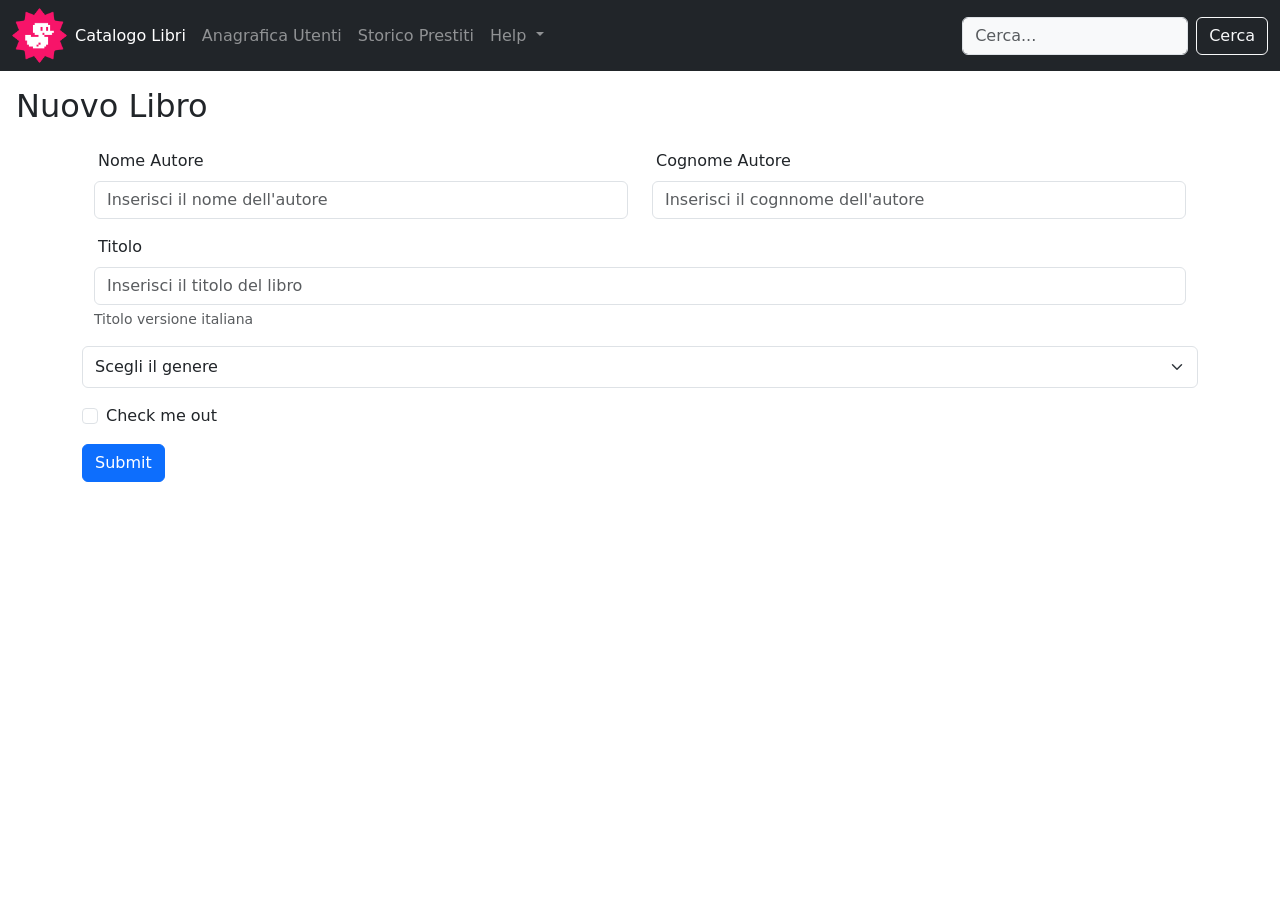
==== new-book.html @ 4e3eb042 "fix values + padding" ====
<!DOCTYPE html>
<html lang="it">

<head>
    <meta charset="UTF-8">
    <meta name="viewport" content="width=device-width, initial-scale=1.0">
    <title>Aggiungi Libro</title>

    <link href="https://cdn.jsdelivr.net/npm/bootstrap@5.3.8/dist/css/bootstrap.min.css" rel="stylesheet"
        integrity="sha384-sRIl4kxILFvY47J16cr9ZwB07vP4J8+LH7qKQnuqkuIAvNWLzeN8tE5YBujZqJLB" crossorigin="anonymous">

    <link rel="stylesheet" href="styles/style.css">

    <link rel="stylesheet" href="https://cdn.jsdelivr.net/npm/bootstrap-icons@1.13.3/font/bootstrap-icons.css">


</head>

<body>
    <!-- inserisco navbar-->

    <nav class="navbar navbar-expand-lg bg-dark">
        <div class="container-fluid">
            <img src="img/duck.png" alt="una paperella molto rock'n'roll" class=" duck-logo">
            <button class="navbar-toggler" type="button" data-bs-toggle="collapse"
                data-bs-target="#navbarSupportedContent" aria-controls="navbarSupportedContent" aria-expanded="false"
                aria-label="Toggle navigation">
                <span class="navbar-toggler-icon text-light">
                    <svg xmlns="http://www.w3.org/2000/svg" width="16" height="16" fill="#fff" class="bi bi-list"
                        viewBox="0 0 16 16">
                        <path fill-rule="evenodd"
                            d="M2.5 12a.5.5 0 0 1 .5-.5h10a.5.5 0 0 1 0 1H3a.5.5 0 0 1-.5-.5m0-4a.5.5 0 0 1 .5-.5h10a.5.5 0 0 1 0 1H3a.5.5 0 0 1-.5-.5m0-4a.5.5 0 0 1 .5-.5h10a.5.5 0 0 1 0 1H3a.5.5 0 0 1-.5-.5" />
                    </svg>
                </span>
            </button>
            <div class="collapse navbar-collapse" id="navbarSupportedContent">
                <ul class="navbar-nav me-auto mb-2 mb-lg-0">
                    <li class="nav-item">
                        <a class="nav-link active" aria-current="page" href="#">Catalogo Libri</a>
                    </li>
                    <li class="nav-item">
                        <a class="nav-link" href="#">Anagrafica Utenti</a>
                    </li>
                    <li class="nav-item">
                        <a class="nav-link" href="#">Storico Prestiti</a>
                    </li>

                    <li class="nav-item dropdown">
                        <a class="nav-link dropdown-toggle" href="#" role="button" data-bs-toggle="dropdown"
                            aria-expanded="false">
                            Help
                        </a>
                        <ul class="dropdown-menu">
                            <li><a class="dropdown-item" href="#">Summon Tutor</a></li>
                            <li><a class="dropdown-item" href="#">Aiuto del Pubblico</a></li>
                            <li>
                                <hr class="dropdown-divider">
                            </li>
                            <li><a class="dropdown-item" href="#">Arrenditi ora</a></li>
                        </ul>
                    </li>
                    <li class="nav-item">
                        <a class="nav-link disabled" aria-disabled="true"></a>
                    </li>
                </ul>
                <form class="d-flex" role="search">
                    <input class="form-control me-2 bg-light text-" type="search" placeholder="Cerca..."
                        aria-label="Search" />
                    <button class="btn text-light btn-outline-light" type="submit">Cerca</button>
                </form>
            </div>
        </div>
    </nav>


    <!-- dispongo main, in cui andrò a inserire la struttura bootstrap e poi il form con i suoi 
    vari componenti-->
    <main class="main">

        <section class="book-form">
            <header class="header">
                <h2 class="page-header fw-light p-3">
                    Nuovo Libro
                </h2>

            </header>

            <div class="wrapper">

                <form>
                    <!-- struttura a row-->
                    <div class="container">
                        <div class="row mx-0">
                            <!-- inserisco 2*input text con col-6 nome autore + cognome autore-->
                            <div class="col-6 mb-3">
                                <label for="author-name" class="form-label mx-1">Nome Autore</label>
                                <input type="text" class="form-control" id="author-name"
                                    placeholder="Inserisci il nome dell'autore" aria-describedby="emailHelp">
                            </div>
                            <div class="col-6 mb-3">
                                <label for="author-surname" class="form-label mx-1">Cognome Autore</label>
                                <input type="text" class="form-control" id="author-surname"
                                    placeholder="Inserisci il cognnome dell'autore" aria-describedby="emailHelp">
                            </div>


                            <!-- inserisco 1*input text con col-12 e testo chiarificatore-->
                            <div class="col-12 mb-3">
                                <label for="author-name" class="form-label mx-1">Titolo</label>
                                <input type="text" class="form-control" id="author-name"
                                    placeholder="Inserisci il titolo del libro" aria-describedby="emailHelp">
                                <div id="title-instructions" class="form-text">Titolo versione italiana</div>
                            </div>

                            <!--Inserisco 3* input text con col-sm-12 e col-lg-4-->
                            <select class="col-sm-12 col-lg-4 form-select pt-2 pb-2 mb-3" aria-label="Default select example">
                                <option selected >Scegli il genere</option>
                                <option value="1">Fantasy</option>
                                <option value="2">Thriller</option>
                                <option value="3">Romantico</option>
                            </select>

                        </div>
                        <!-- il precedente div dovrà avere un border bottom che funge da hr-->
                        <!-- Inserisco text-area con w-100-->

                        <!-- checkbox -->
                        <div class="mb-3 form-check">
                            <input type="checkbox" class="form-check-input" id="check-btn">
                            <label class="form-check-label" for="exampleCheck1">Check me out</label>
                        </div>
                        <!-- button -->
                        <button type="submit" class="btn btn-primary">Submit</button>
                    </div>
                </form>
            </div>
        </section>
    </main>

    <!-- inserisco script bootstrap-->
    <script src="https://cdn.jsdelivr.net/npm/bootstrap@5.3.8/dist/js/bootstrap.bundle.min.js"
        integrity="sha384-FKyoEForCGlyvwx9Hj09JcYn3nv7wiPVlz7YYwJrWVcXK/BmnVDxM+D2scQbITxI"
        crossorigin="anonymous"></script>
</body>

</html>
---- styles/style.css ----
/* -----Navbar---- */


/* Logo */

img.duck-logo {
    width:55px;
}

/* Navbar text color */

input.form-control {
    --bs-text-opacity: black
}

.navbar-toggler {
    border-color: #FFFFFF;
}

.navbar-nav {
    --bs-navbar-active-color:white;
    --bs-nav-link-color: #909294;
    --bs-nav-link-hover-color: white;
    --bs-nav-link-disabled-color: #909294;
}

/* Catalogo Libri */

.btn-add { 
    border:none;
}

/* Table first row invisible*/

table th:first-child {
    display:none; 
}



/* Label */

.label {
    padding:4px 5px;
    font-size:10px;

}

/* Buttons */
 .btn-edit, .btn-bin {
    border-color: #6C757D;
    
 }

  /* Tutti i td nowrap, tranne .title */
 
 td:not(.book-title) {
    white-space: nowrap;
 }

 /* To do list*/
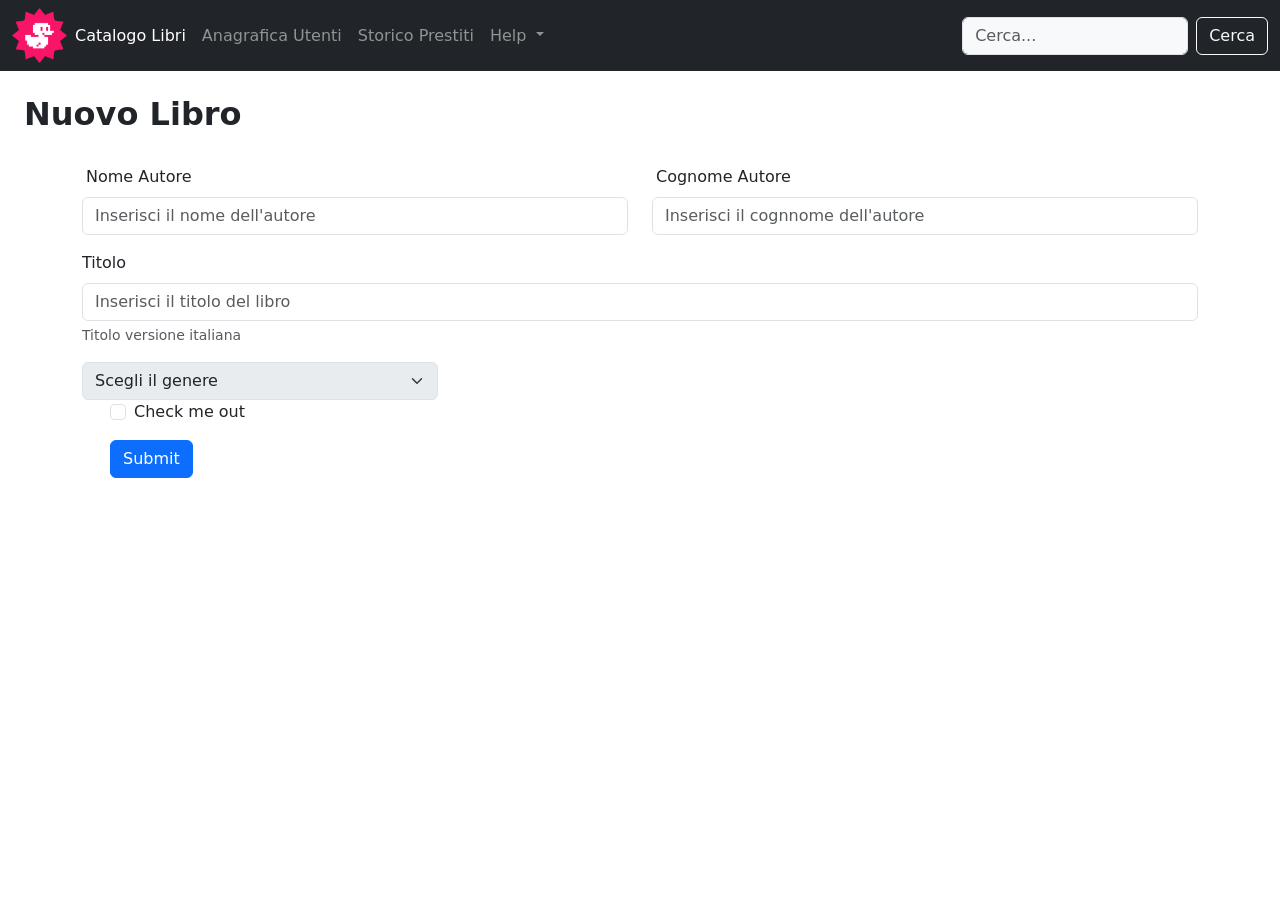
==== commit c8c521dd: "inserisco il select nel div col (svistaaa)" ====
--- a/new-book.html
+++ b/new-book.html
@@ -78,8 +78,8 @@
     <main class="main">
 
         <section class="book-form">
-            <header class="header">
-                <h2 class="page-header fw-light p-3">
+            <header class="header mx-0">
+                <h2 class="page-header fw-light fw-bold p-4">
                     Nuovo Libro
                 </h2>
 
@@ -90,7 +90,7 @@
                 <form>
                     <!-- struttura a row-->
                     <div class="container">
-                        <div class="row mx-0">
+                        <div class="row">
                             <!-- inserisco 2*input text con col-6 nome autore + cognome autore-->
                             <div class="col-6 mb-3">
                                 <label for="author-name" class="form-label mx-1">Nome Autore</label>
@@ -106,31 +106,34 @@
 
                             <!-- inserisco 1*input text con col-12 e testo chiarificatore-->
                             <div class="col-12 mb-3">
-                                <label for="author-name" class="form-label mx-1">Titolo</label>
+                                <label for="author-name" class="form-label">Titolo</label>
                                 <input type="text" class="form-control" id="author-name"
                                     placeholder="Inserisci il titolo del libro" aria-describedby="emailHelp">
                                 <div id="title-instructions" class="form-text">Titolo versione italiana</div>
                             </div>
-
                             <!--Inserisco 3* input text con col-sm-12 e col-lg-4-->
-                            <select class="col-sm-12 col-lg-4 form-select pt-2 pb-2 mb-3" aria-label="Default select example">
+                            <div class="col-12 col-lg-4">
+                            <select class="form-select" aria-label="Disabled select example" disabled>
                                 <option selected >Scegli il genere</option>
                                 <option value="1">Fantasy</option>
                                 <option value="2">Thriller</option>
                                 <option value="3">Romantico</option>
                             </select>
+                            </div>
 
                         </div>
                         <!-- il precedente div dovrà avere un border bottom che funge da hr-->
                         <!-- Inserisco text-area con w-100-->
 
                         <!-- checkbox -->
+                         <div class="container mx-3">
                         <div class="mb-3 form-check">
                             <input type="checkbox" class="form-check-input" id="check-btn">
                             <label class="form-check-label" for="exampleCheck1">Check me out</label>
                         </div>
                         <!-- button -->
                         <button type="submit" class="btn btn-primary">Submit</button>
+                        </div>
                     </div>
                 </form>
             </div>
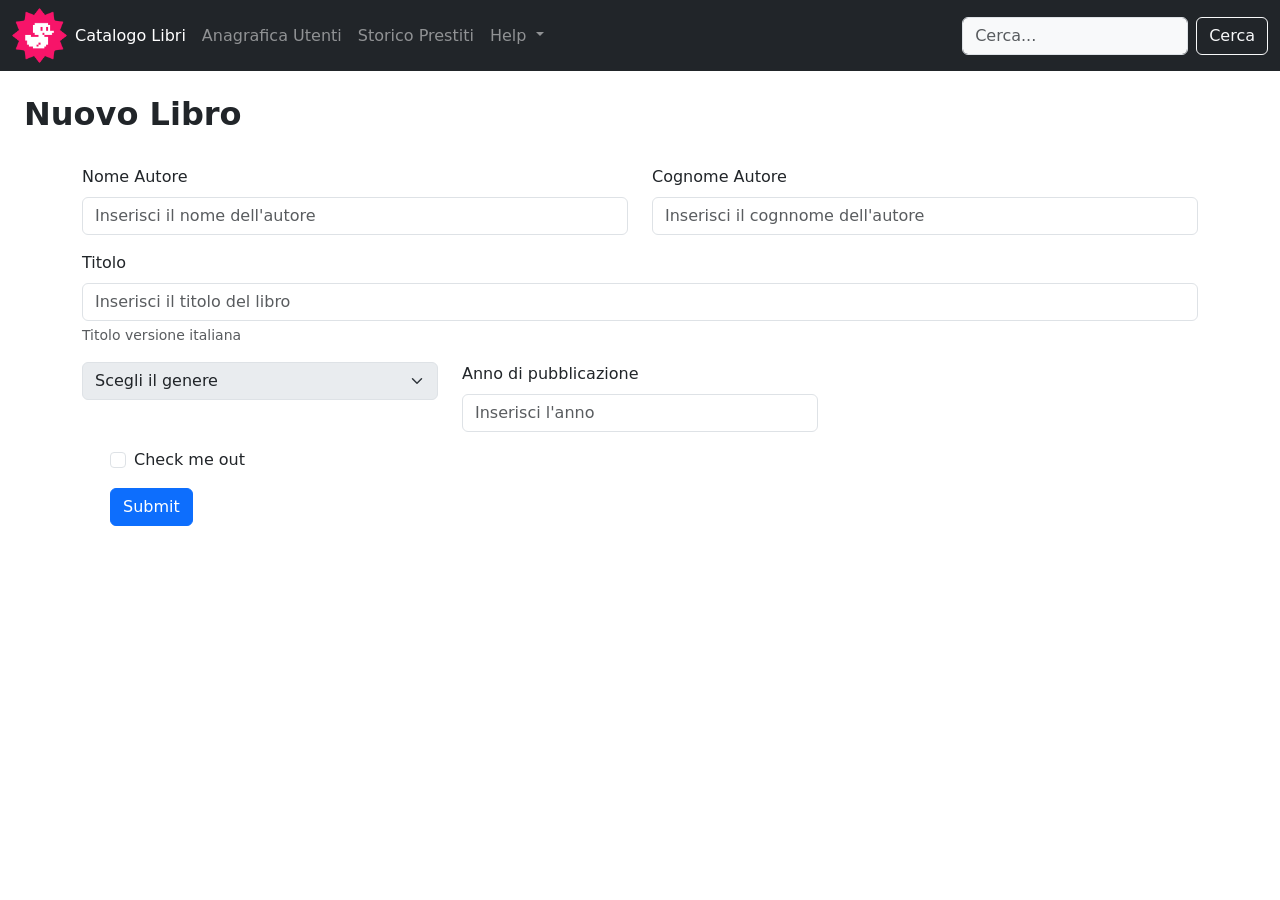
==== commit 62d7a070: "fix typos e add text input" ====
--- a/new-book.html
+++ b/new-book.html
@@ -93,12 +93,12 @@
                         <div class="row">
                             <!-- inserisco 2*input text con col-6 nome autore + cognome autore-->
                             <div class="col-6 mb-3">
-                                <label for="author-name" class="form-label mx-1">Nome Autore</label>
+                                <label for="author-name" class="form-label">Nome Autore</label>
                                 <input type="text" class="form-control" id="author-name"
                                     placeholder="Inserisci il nome dell'autore" aria-describedby="emailHelp">
                             </div>
                             <div class="col-6 mb-3">
-                                <label for="author-surname" class="form-label mx-1">Cognome Autore</label>
+                                <label for="author-surname" class="form-label">Cognome Autore</label>
                                 <input type="text" class="form-control" id="author-surname"
                                     placeholder="Inserisci il cognnome dell'autore" aria-describedby="emailHelp">
                             </div>
@@ -111,14 +111,19 @@
                                     placeholder="Inserisci il titolo del libro" aria-describedby="emailHelp">
                                 <div id="title-instructions" class="form-text">Titolo versione italiana</div>
                             </div>
-                            <!--Inserisco 3* input text con col-sm-12 e col-lg-4-->
-                            <div class="col-12 col-lg-4">
+                            <!--Inserisco 1*select + 2* input text con col-sm-12 e col-lg-4-->
+                            <div class="col-12 col-lg-4 mb-3">
                             <select class="form-select" aria-label="Disabled select example" disabled>
                                 <option selected >Scegli il genere</option>
                                 <option value="1">Fantasy</option>
                                 <option value="2">Thriller</option>
                                 <option value="3">Romantico</option>
                             </select>
+                            </div>
+                             <div class="col-12 col-lg-4 mb-3">
+                                <label for="published-year" class="form-label">Anno di pubblicazione</label>
+                                <input type="text" class="form-control" id="published-year"
+                                    placeholder="Inserisci l'anno" aria-describedby="emailHelp">
                             </div>
 
                         </div>
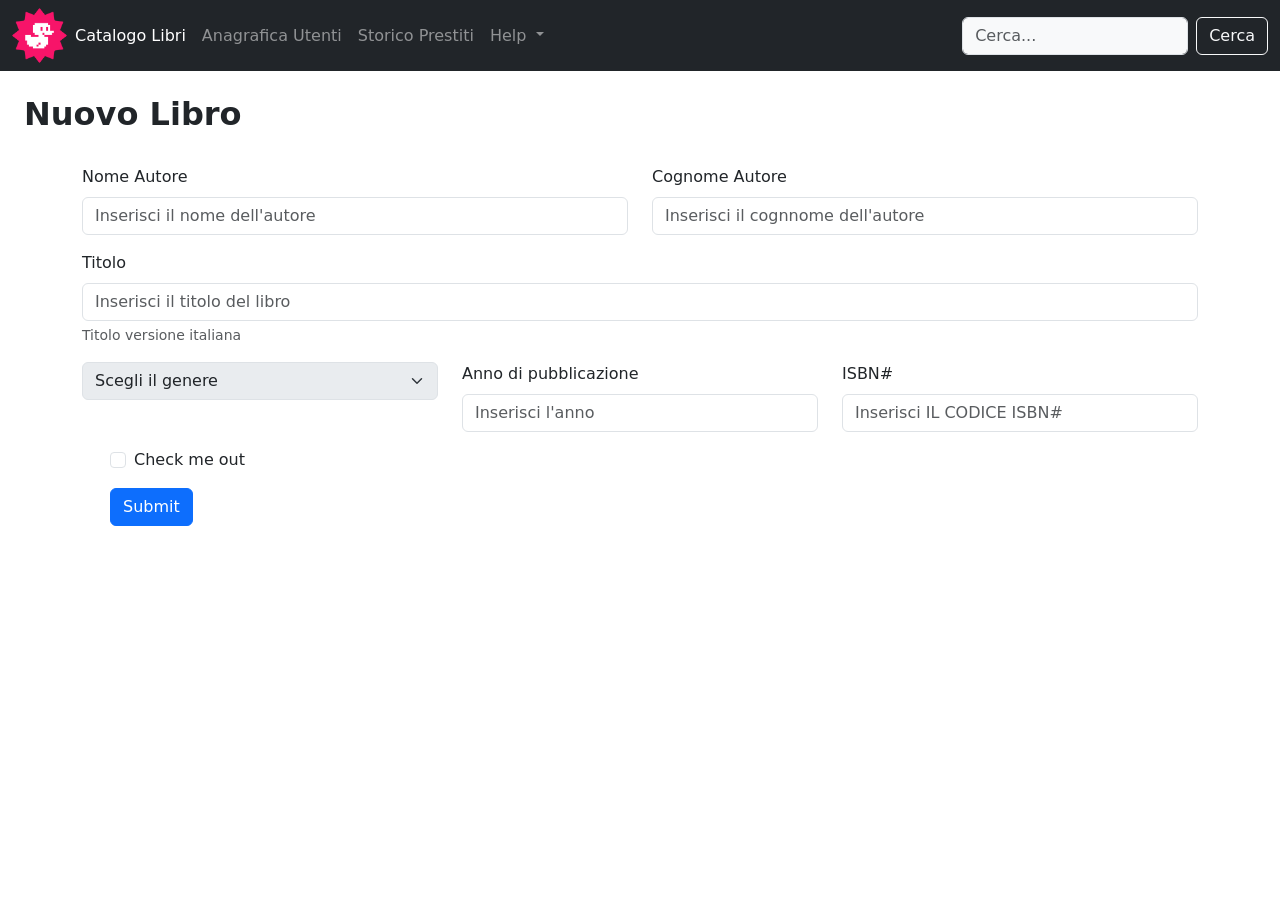
==== commit 6e23233b: "fix required + add text input per ISBN#" ====
--- a/new-book.html
+++ b/new-book.html
@@ -94,11 +94,11 @@
                             <!-- inserisco 2*input text con col-6 nome autore + cognome autore-->
                             <div class="col-6 mb-3">
                                 <label for="author-name" class="form-label">Nome Autore</label>
-                                <input type="text" class="form-control" id="author-name"
+                                <input required type="text" class="form-control" id="author-name"
                                     placeholder="Inserisci il nome dell'autore" aria-describedby="emailHelp">
                             </div>
                             <div class="col-6 mb-3">
-                                <label for="author-surname" class="form-label">Cognome Autore</label>
+                                <label required for="author-surname" class="form-label">Cognome Autore</label>
                                 <input type="text" class="form-control" id="author-surname"
                                     placeholder="Inserisci il cognnome dell'autore" aria-describedby="emailHelp">
                             </div>
@@ -106,14 +106,14 @@
 
                             <!-- inserisco 1*input text con col-12 e testo chiarificatore-->
                             <div class="col-12 mb-3">
-                                <label for="author-name" class="form-label">Titolo</label>
-                                <input type="text" class="form-control" id="author-name"
+                                <label for="title" class="form-label">Titolo</label>
+                                <input required type="text" class="form-control" id="title"
                                     placeholder="Inserisci il titolo del libro" aria-describedby="emailHelp">
                                 <div id="title-instructions" class="form-text">Titolo versione italiana</div>
                             </div>
                             <!--Inserisco 1*select + 2* input text con col-sm-12 e col-lg-4-->
                             <div class="col-12 col-lg-4 mb-3">
-                            <select class="form-select" aria-label="Disabled select example" disabled>
+                            <select disabled class="form-select" aria-label="Disabled select example" >
                                 <option selected >Scegli il genere</option>
                                 <option value="1">Fantasy</option>
                                 <option value="2">Thriller</option>
@@ -125,6 +125,12 @@
                                 <input type="text" class="form-control" id="published-year"
                                     placeholder="Inserisci l'anno" aria-describedby="emailHelp">
                             </div>
+                             <div class="col-12 col-lg-4 mb-3">
+                                <label for="ISBN#" class="form-label">ISBN#</label>
+                                <input required type="text" class="form-control" id="ISBN#"
+                                    placeholder="Inserisci IL CODICE ISBN#" aria-describedby="emailHelp">
+                            </div>
+
 
                         </div>
                         <!-- il precedente div dovrà avere un border bottom che funge da hr-->
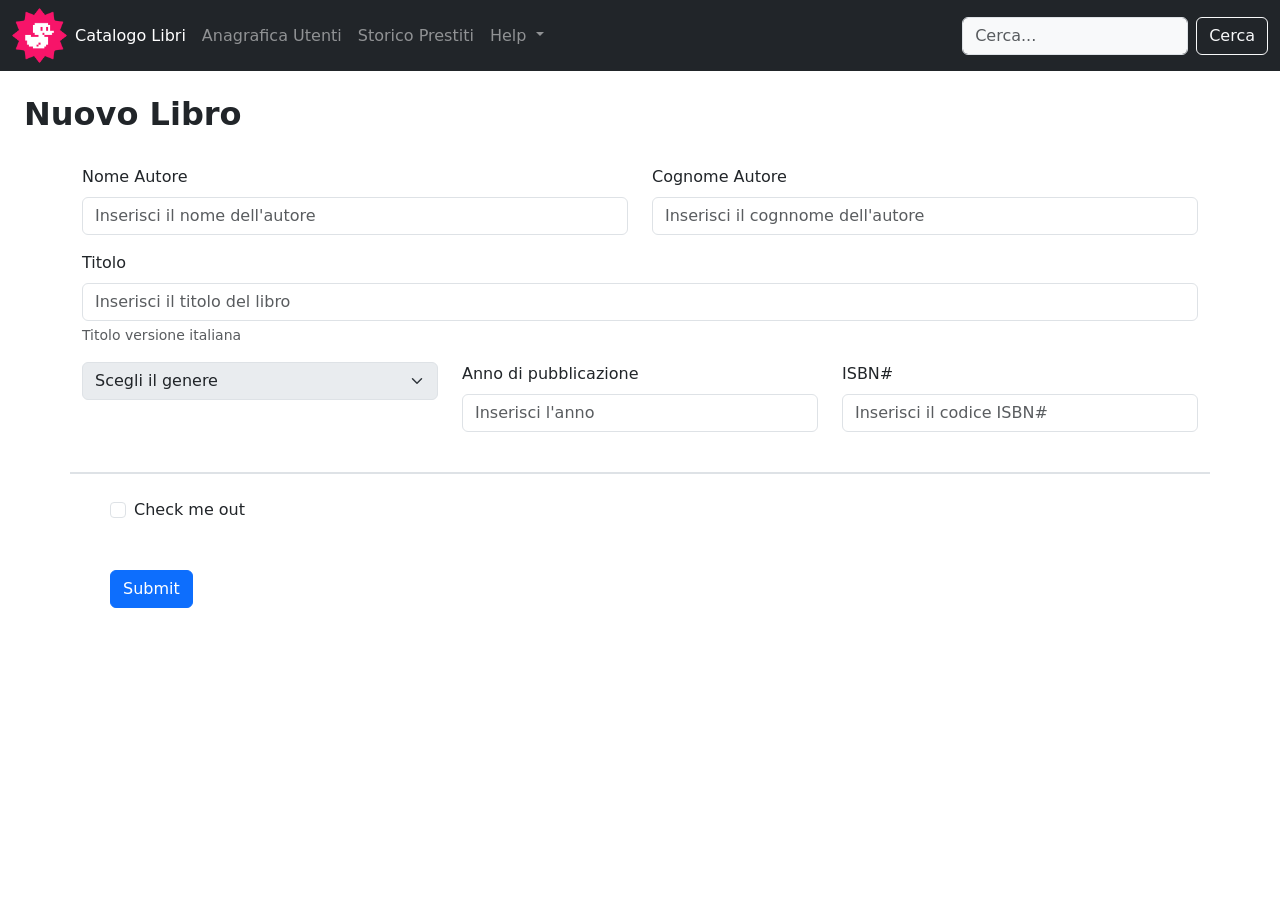
==== commit 939e7666: "dix bordo per match estetica" ====
--- a/new-book.html
+++ b/new-book.html
@@ -90,7 +90,7 @@
                 <form>
                     <!-- struttura a row-->
                     <div class="container">
-                        <div class="row">
+                        <div class="row border border-0 border-bottom border-2 pb-4">
                             <!-- inserisco 2*input text con col-6 nome autore + cognome autore-->
                             <div class="col-6 mb-3">
                                 <label for="author-name" class="form-label">Nome Autore</label>
@@ -128,17 +128,15 @@
                              <div class="col-12 col-lg-4 mb-3">
                                 <label for="ISBN#" class="form-label">ISBN#</label>
                                 <input required type="text" class="form-control" id="ISBN#"
-                                    placeholder="Inserisci IL CODICE ISBN#" aria-describedby="emailHelp">
+                                    placeholder="Inserisci il codice ISBN#" aria-describedby="emailHelp">
                             </div>
-
-
                         </div>
                         <!-- il precedente div dovrà avere un border bottom che funge da hr-->
                         <!-- Inserisco text-area con w-100-->
 
                         <!-- checkbox -->
-                         <div class="container mx-3">
-                        <div class="mb-3 form-check">
+                         <div class="container mx-3 pt-4">
+                        <div class="mb-5 form-check ">
                             <input type="checkbox" class="form-check-input" id="check-btn">
                             <label class="form-check-label" for="exampleCheck1">Check me out</label>
                         </div>
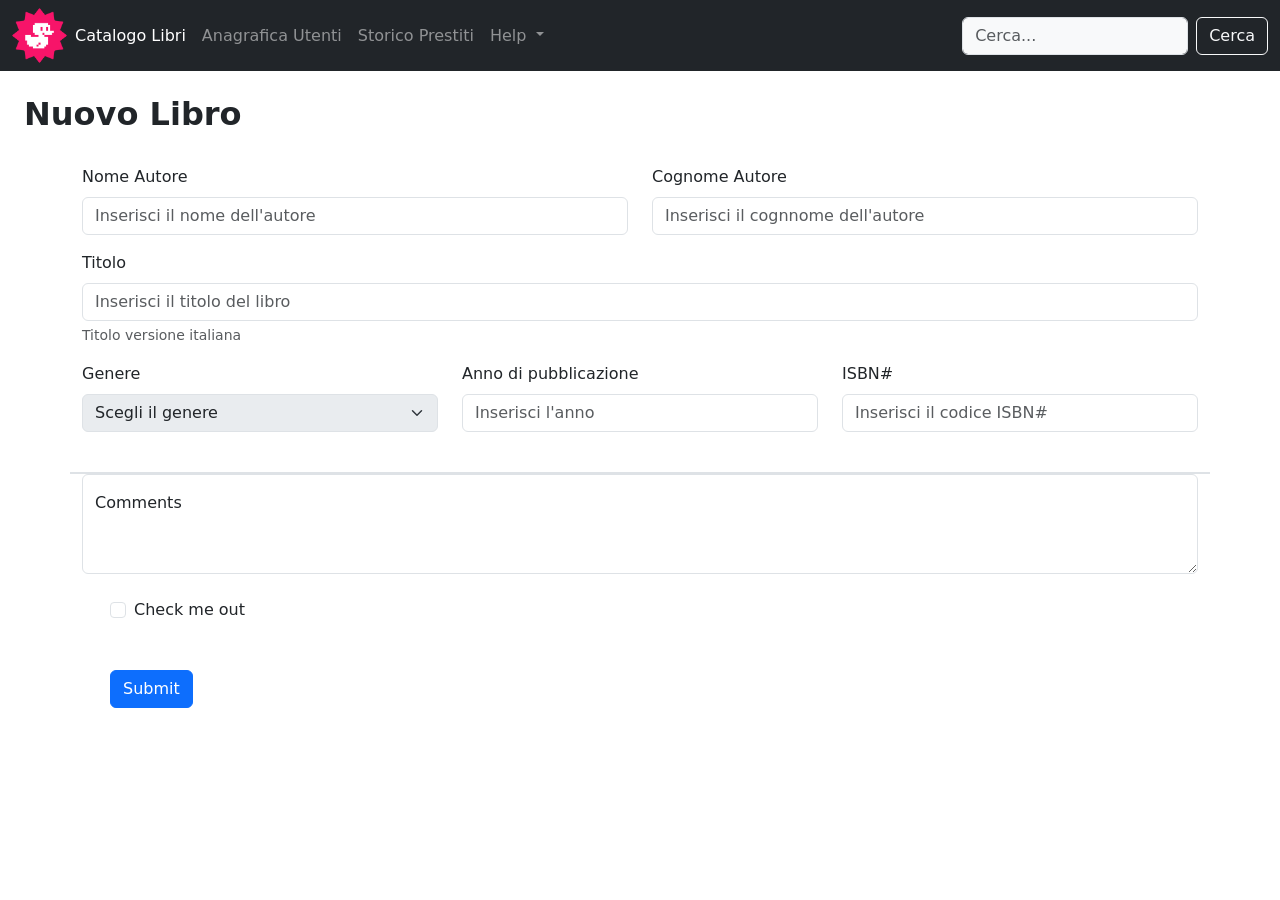
==== commit 8a5d2646: "add sample text area" ====
--- a/new-book.html
+++ b/new-book.html
@@ -113,35 +113,43 @@
                             </div>
                             <!--Inserisco 1*select + 2* input text con col-sm-12 e col-lg-4-->
                             <div class="col-12 col-lg-4 mb-3">
-                            <select disabled class="form-select" aria-label="Disabled select example" >
-                                <option selected >Scegli il genere</option>
-                                <option value="1">Fantasy</option>
-                                <option value="2">Thriller</option>
-                                <option value="3">Romantico</option>
-                            </select>
+                                <label for="select-genre" class="form-label">Genere</label>
+                                <select disabled class="form-select" aria-label="Disabled select example">
+                                    <option selected>Scegli il genere</option>
+                                    <option value="1">Fantasy</option>
+                                    <option value="2">Thriller</option>
+                                    <option value="3">Romantico</option>
+                                </select>
                             </div>
-                             <div class="col-12 col-lg-4 mb-3">
+                            <div class="col-12 col-lg-4 mb-3">
                                 <label for="published-year" class="form-label">Anno di pubblicazione</label>
                                 <input type="text" class="form-control" id="published-year"
                                     placeholder="Inserisci l'anno" aria-describedby="emailHelp">
                             </div>
-                             <div class="col-12 col-lg-4 mb-3">
+                            <div class="col-12 col-lg-4 mb-3">
                                 <label for="ISBN#" class="form-label">ISBN#</label>
                                 <input required type="text" class="form-control" id="ISBN#"
                                     placeholder="Inserisci il codice ISBN#" aria-describedby="emailHelp">
                             </div>
                         </div>
-                        <!-- il precedente div dovrà avere un border bottom che funge da hr-->
                         <!-- Inserisco text-area con w-100-->
 
+
+                        <div class="form-floating">
+                            <textarea class="form-control" placeholder="Leave a comment here" id="floatingTextarea2"
+                                style="height: 100px"></textarea>
+                            <label for="floatingTextarea2">Comments</label>
+                        </div>
+
+
                         <!-- checkbox -->
-                         <div class="container mx-3 pt-4">
-                        <div class="mb-5 form-check ">
-                            <input type="checkbox" class="form-check-input" id="check-btn">
-                            <label class="form-check-label" for="exampleCheck1">Check me out</label>
-                        </div>
-                        <!-- button -->
-                        <button type="submit" class="btn btn-primary">Submit</button>
+                        <div class="container mx-3 pt-4">
+                            <div class="mb-5 form-check ">
+                                <input type="checkbox" class="form-check-input" id="check-btn">
+                                <label class="form-check-label" for="exampleCheck1">Check me out</label>
+                            </div>
+                            <!-- button -->
+                            <button type="submit" class="btn btn-primary">Submit</button>
                         </div>
                     </div>
                 </form>
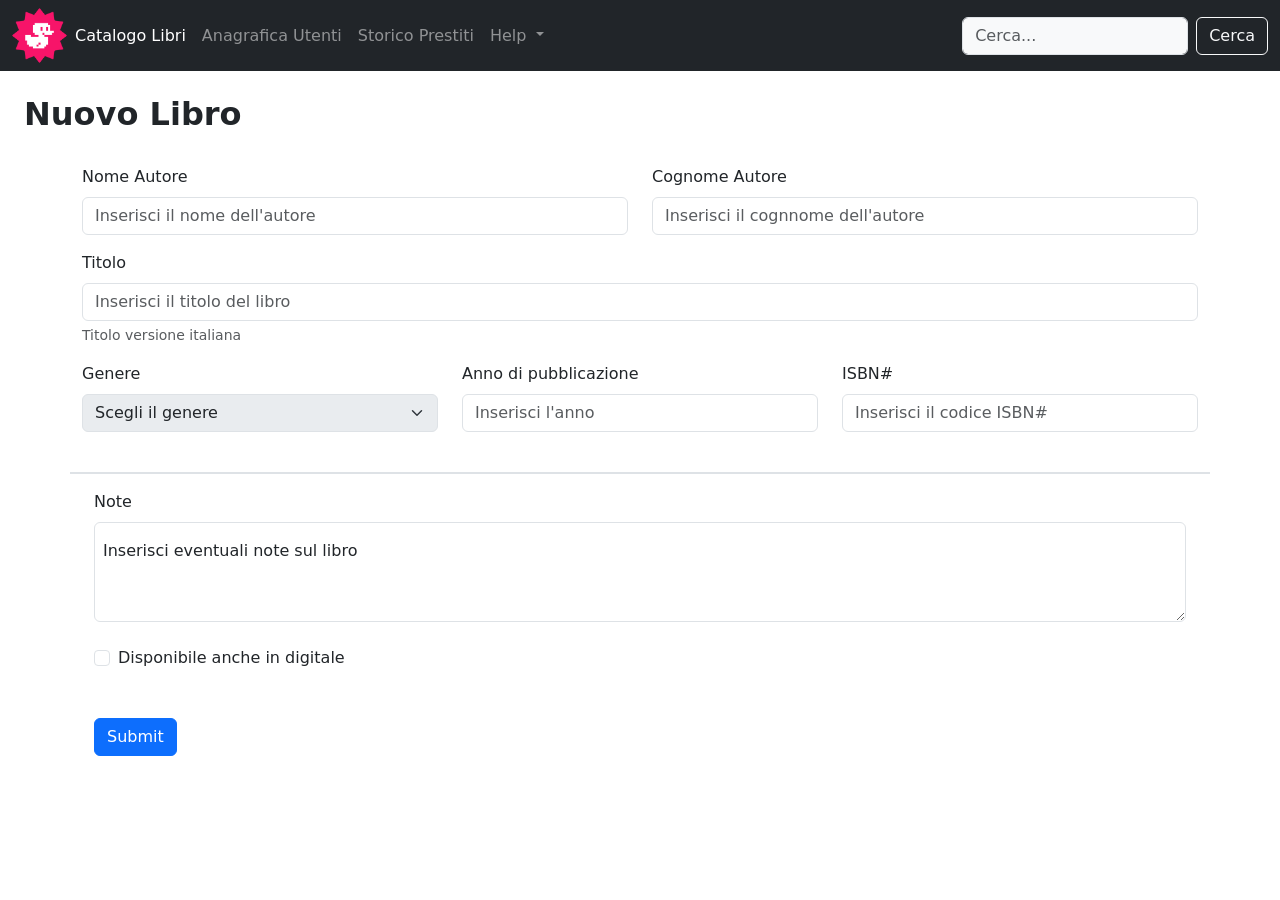
==== commit 68a63640: "inserita textarea + fix formattazione" ====
--- a/new-book.html
+++ b/new-book.html
@@ -133,24 +133,31 @@
                             </div>
                         </div>
                         <!-- Inserisco text-area con w-100-->
+                        <form>
+                            <div class="container mt-3">
+                                <div class="row">
+                                    <label for="text-area" class="form-label">Note</label>
+                                    <div class="form-floating">
+                                        <textarea class="form-control" placeholder="Inserisci eventuali note sul libro" id="text-area" style="height: 100px"></textarea>
+                                        <label class="ms-2" for="text-area">Inserisci eventuali note sul libro
+                                        </label>
+                                    </div>
 
+                                </div>
+                            </div>
 
-                        <div class="form-floating">
-                            <textarea class="form-control" placeholder="Leave a comment here" id="floatingTextarea2"
-                                style="height: 100px"></textarea>
-                            <label for="floatingTextarea2">Comments</label>
-                        </div>
-
+                        
 
                         <!-- checkbox -->
-                        <div class="container mx-3 pt-4">
+                        <div class="container pt-4">
                             <div class="mb-5 form-check ">
                                 <input type="checkbox" class="form-check-input" id="check-btn">
-                                <label class="form-check-label" for="exampleCheck1">Check me out</label>
+                                <label class="form-check-label" for="exampleCheck1">Disponibile anche in digitale</label>
                             </div>
                             <!-- button -->
                             <button type="submit" class="btn btn-primary">Submit</button>
                         </div>
+                        </form>
                     </div>
                 </form>
             </div>
